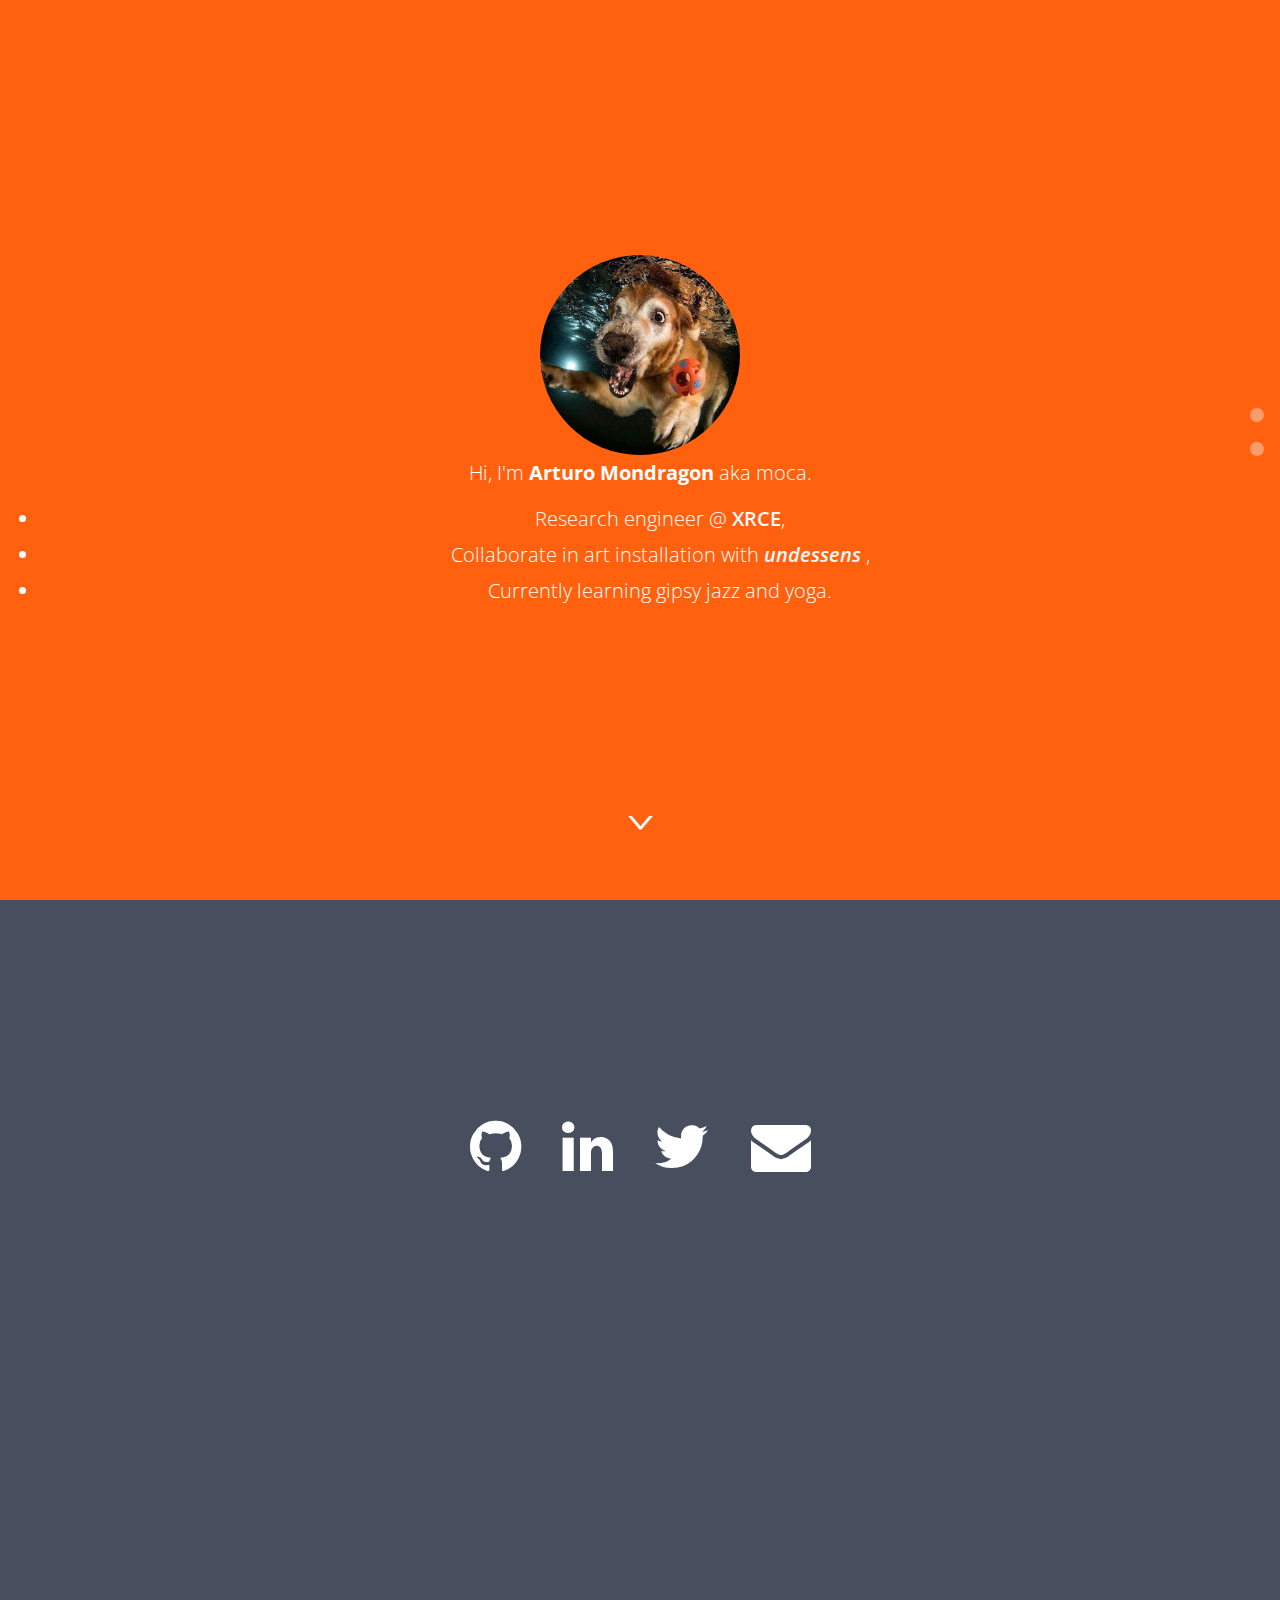
==== index.html @ 9e2b35b2 "fisrt drft" ====
<!DOCTYPE html>
<html lang="en">
  <head>
    <meta charset="utf-8">
    <meta http-equiv="X-UA-Compatible" content="IE=edge">
    <meta name="viewport" content="width=device-width, initial-scale=1.0">
    <meta name="description" content="Github WebPage">
    <link rel="shortcut icon" href="assets/ico/favicon.png">

    <title> Arturo Mondragon </title>
    <link href="assets/css/bootstrap.min.css" rel="stylesheet">
    <link href="assets/css/main.css" rel="stylesheet">
    <link href="assets/css/font-awesome.min.css" rel="stylesheet">

    <!-- HTML5 shim and Respond.js IE8 support of HTML5 elements and media queries -->
    <!--[if lt IE 9]>
      <script src="https://oss.maxcdn.com/libs/html5shiv/3.7.0/html5shiv.js"></script>
      <script src="https://oss.maxcdn.com/libs/respond.js/1.3.0/respond.min.js"></script>
    <![endif]-->
  </head>
  <body>

	<div class="nav">
		<a  alt="Main" href="index.html#hero" class="scroll">Main</a>
		<a alt="Networks" href="index.html#networks" class="scroll">Networks</a>
	</div>
	<section id="hero">
			<div class="hero-block">
				<img class="img-circle" src="assets/img/logo.png" width="200" height="200" class="mb-7 hero-image">
				<p>Hi, I'm <strong>Arturo Mondragon </strong> aka moca.
        <ul class="list-style-type">
          <li>Research engineer @ <a href="http://www.xrce.xerox.com/">XRCE</a>,</li>
          <li>Collaborate in art installation with <em><a href="http://undessens.org/">undessens</a> </em> ,</li>
          <li>Currently learning gipsy jazz and yoga.</li>
        </ul>

			</div>
		<a href="index.html#networks" class="scroll"><span class="down-arrow"></span></a>
	</section>

	<section id="networks">
		<div class="container">
			<p>
				<a href="https://github.com/moca"><i class="fa fa-github"></i></a>
        <a href="https://fr.linkedin.com/pub/arturo-mondragon/28/77a/648"><i class="fa fa-linkedin"></i></a>
        <a href="#"><i class="fa fa-twitter"></i></a>
        <a href="#"><i class="fa fa-envelope"></i></a>
			</p>
		</div>
	</section>


    <!-- Bootstrap core JavaScript
    ================================================== -->
    <!-- Placed at the end of the document so the pages load faster -->

    <script type="text/javascript" src="assets/js/vendor/jquery-1.11.3.min.js"></script>
    <script type="text/javascript" src="assets/js/vendor/bootstrap.min.js"></script>
    <!-- <script type="text/javascript" src="https://code.jquery.com/jquery-1.10.2.min.js"></script> -->
    <script type="text/javascript" src="assets/js/vendor/lodash.js"></script>
    <script type="text/javascript" async="" src="//www.google-analytics.com/analytics.js"></script>

    <script>
      (function(i,s,o,g,r,a,m){i['GoogleAnalyticsObject']=r;i[r]=i[r]||function(){
      (i[r].q=i[r].q||[]).push(arguments)},i[r].l=1*new Date();a=s.createElement(o),
      m=s.getElementsByTagName(o)[0];a.async=1;a.src=g;m.parentNode.insertBefore(a,m)
      })(window,document,'script','//www.google-analytics.com/analytics.js','ga');

      ga('create', 'UA-64543687-1', 'auto');
      ga('send', 'pageview');
    </script>

    <script type="text/javascript">
      app = {};
      app.resizable = ["#hero", "#networks"];

      app.init = function(){
        app.resizeSections();
      };

      app.resizeSections = function(){
        _.map(app.resizable, app.resizeElement);
      };

      app.resizeElement = function (element){
          $(element).height($(window).height());
      }

    $(document).ready(function() {
      app.init();

      $(window).resize(function() {
        app.resizeSections();
      });

    });
    </script>

  </body>
</html>
---- assets/css/main.css ----
/*
 * Author: Arturo Monragon inspired from http://alvarez.is
 *
 * Project: Github Personal Page
 */

/* FONTS */
@import url(http://fonts.googleapis.com/css?family=Open+Sans:400italic,700italic,800italic,400,700,800);

body {
  font-family: 'Open Sans', sans-serif;
  background: #f5f6f7;
  /*color: #f5f6f7;*/
  color: #fff;
  font-size: 20px;
  line-height: 36px;
  text-align: center;
  font-weight: 300; }


nav ul {
  list-style: none; }

blockquote, q {
  quotes: none; }

blockquote:before, blockquote:after, q:before, q:after {
  content: none; }


hr {
  display: block;
  height: 1px;
  border: 0;
  border-top: 1px solid #ccc;
  margin: 1em 0;
  padding: 0; }


/* =========================

	GENERAL STYLES

 =========================*/
*, *:before, *:after {
  -moz-box-sizing: border-box;
  -webkit-box-sizing: border-box;
  box-sizing: border-box;
  border: none; }

a:link,
a:visited,
a:active {
  font-weight: 600;
  color: #f5f6f7;
  text-decoration: none; }
  a:link:hover,
  a:visited:hover,
  a:active:hover {
    color: #e1e1e1;
    -webkit-transition: color 1s;
    -moz-transition: color 1s;
    -ms-transition: color 1s;
    -o-transition: color 1s;
    transition: color 1s; }


.nav {
  position: fixed;
  width: 30px;
  height: 84px;
  z-index: 100;
  right: 0;
  top: 50%;
  margin-top: -42px; }
  .nav a {
    text-indent: -9999px;
    display: block;
    width: 14px;
    height: 14px;
    background: rgba(245, 246, 247, 0.4);
    -webkit-border-radius: 7px;
    -moz-border-radius: 7px;
    border-radius: 7px;
    margin-bottom: 20px;
    -webkit-transition: background 0.5s;
    -moz-transition: background 0.5s;
    -ms-transition: background 0.5s;
    -o-transition: background 0.5s;
    transition: background 0.5s; }
    .nav a:hover {
      background: #f5f6f7;
      -webkit-transition: background 1s;
      -moz-transition: background 1s;
      -ms-transition: background 1s;
      -o-transition: background 1s;
      transition: background 1s; }

.mb-7 {
  margin-bottom: 70px; }

.centered {
	text-align: center;
}

/* =========================

		SECTION STYLES

   =========================*/
#hero,
#work,
#networks {
  min-height: 600px;
  position: relative; }

.hero-block,
.footer-block {
  height: 390px;
  width: 100%;
  position: absolute;
  top: 50%;
  margin-top: -195px;
}

.hero-image {
  width: auto;
  height: auto;
}

.footer-block {
  height: 180px;
  margin-top: -90px;
}

#hero {
  background: #FF610F;
  /*background: #fff; */

}

#work {
  background: #3498DB; }

#networks {
  background: #474E5D; }

.down-arrow {
  position: absolute;
  bottom: 70px;
  left: 50%;
  margin-left: -12px;
  width: 25px;
  height: 14px;
  background: url("../img/arrow.png") no-repeat; }

/* =========================

			WORK

   =========================*/

#work .showcase {
  width: 100%;
  padding: 0px;

   }

.showcase-tiles {
  padding-top: 0px;
  margin-top: 0px;
  display: table-row; }

.showcase-info {
  display: table-row; }

.showcase-info {
  text-align: center; }

/* =========================

			FOOTER

   =========================*/
#networks {
	width: 100%;
	height: 100%;
	padding-top: 200px;
}

#networks i {
	font-size: 60px;
	color: white;
	padding: 18px;
}

#networks .dribbble:hover {
	color: #ed6297;
}

#networks .facebook:hover {
	color: #3b5998;
}

#networks .twitter:hover {
	color: #2094CA;
}

#networks .mail:hover {
	color: #f39c12;
}
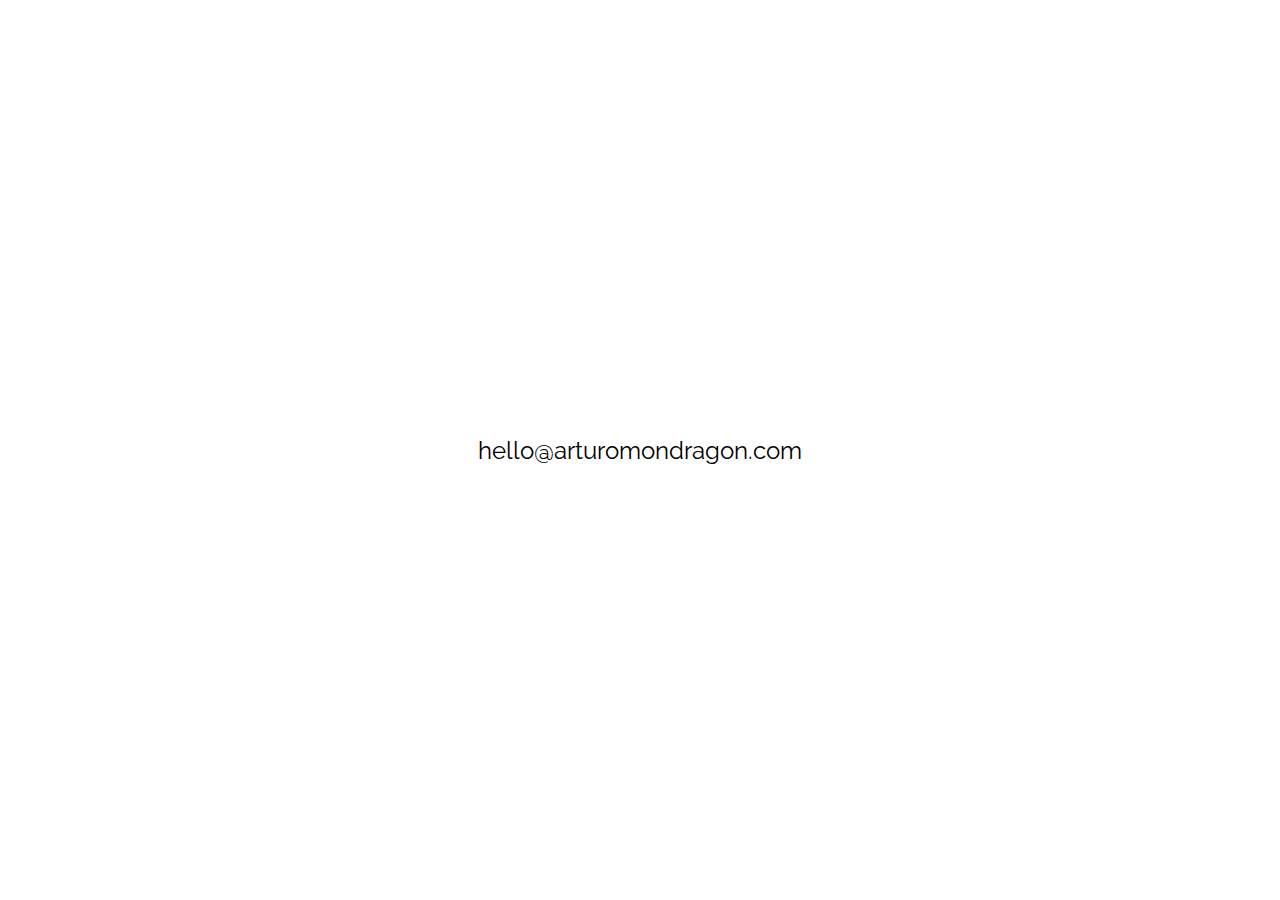
==== commit 78e5b0de: "Hard Reset" ====
--- a/index.html
+++ b/index.html
@@ -1,100 +1,24 @@
-<!DOCTYPE html>
-<html lang="en">
-  <head>
-    <meta charset="utf-8">
-    <meta http-equiv="X-UA-Compatible" content="IE=edge">
-    <meta name="viewport" content="width=device-width, initial-scale=1.0">
-    <meta name="description" content="Github WebPage">
-    <link rel="shortcut icon" href="assets/ico/favicon.png">
-
-    <title> Arturo Mondragon </title>
-    <link href="assets/css/bootstrap.min.css" rel="stylesheet">
-    <link href="assets/css/main.css" rel="stylesheet">
-    <link href="assets/css/font-awesome.min.css" rel="stylesheet">
-
-    <!-- HTML5 shim and Respond.js IE8 support of HTML5 elements and media queries -->
-    <!--[if lt IE 9]>
-      <script src="https://oss.maxcdn.com/libs/html5shiv/3.7.0/html5shiv.js"></script>
-      <script src="https://oss.maxcdn.com/libs/respond.js/1.3.0/respond.min.js"></script>
-    <![endif]-->
-  </head>
-  <body>
-
-	<div class="nav">
-		<a  alt="Main" href="index.html#hero" class="scroll">Main</a>
-		<a alt="Networks" href="index.html#networks" class="scroll">Networks</a>
-	</div>
-	<section id="hero">
-			<div class="hero-block">
-				<img class="img-circle" src="assets/img/logo.png" width="200" height="200" class="mb-7 hero-image">
-				<p>Hi, I'm <strong>Arturo Mondragon </strong> aka moca.
-        <ul class="list-style-type">
-          <li>Research engineer @ <a href="http://www.xrce.xerox.com/">XRCE</a>,</li>
-          <li>Collaborate in art installation with <em><a href="http://undessens.org/">undessens</a> </em> ,</li>
-          <li>Currently learning gipsy jazz and yoga.</li>
-        </ul>
-
-			</div>
-		<a href="index.html#networks" class="scroll"><span class="down-arrow"></span></a>
-	</section>
-
-	<section id="networks">
-		<div class="container">
-			<p>
-				<a href="https://github.com/moca"><i class="fa fa-github"></i></a>
-        <a href="https://fr.linkedin.com/pub/arturo-mondragon/28/77a/648"><i class="fa fa-linkedin"></i></a>
-        <a href="#"><i class="fa fa-twitter"></i></a>
-        <a href="#"><i class="fa fa-envelope"></i></a>
-			</p>
-		</div>
-	</section>
-
-
-    <!-- Bootstrap core JavaScript
-    ================================================== -->
-    <!-- Placed at the end of the document so the pages load faster -->
-
-    <script type="text/javascript" src="assets/js/vendor/jquery-1.11.3.min.js"></script>
-    <script type="text/javascript" src="assets/js/vendor/bootstrap.min.js"></script>
-    <!-- <script type="text/javascript" src="https://code.jquery.com/jquery-1.10.2.min.js"></script> -->
-    <script type="text/javascript" src="assets/js/vendor/lodash.js"></script>
-    <script type="text/javascript" async="" src="//www.google-analytics.com/analytics.js"></script>
-
-    <script>
-      (function(i,s,o,g,r,a,m){i['GoogleAnalyticsObject']=r;i[r]=i[r]||function(){
-      (i[r].q=i[r].q||[]).push(arguments)},i[r].l=1*new Date();a=s.createElement(o),
-      m=s.getElementsByTagName(o)[0];a.async=1;a.src=g;m.parentNode.insertBefore(a,m)
-      })(window,document,'script','//www.google-analytics.com/analytics.js','ga');
-
-      ga('create', 'UA-64543687-1', 'auto');
-      ga('send', 'pageview');
-    </script>
-
-    <script type="text/javascript">
-      app = {};
-      app.resizable = ["#hero", "#networks"];
-
-      app.init = function(){
-        app.resizeSections();
-      };
-
-      app.resizeSections = function(){
-        _.map(app.resizable, app.resizeElement);
-      };
-
-      app.resizeElement = function (element){
-          $(element).height($(window).height());
-      }
-
-    $(document).ready(function() {
-      app.init();
-
-      $(window).resize(function() {
-        app.resizeSections();
-      });
-
-    });
-    </script>
-
-  </body>
-</html>
+<!doctype html>
+<html>
+    <head>
+        <meta charset="utf-8">
+        <meta name="description" content="Arturo Mondragon Homepage">
+        <meta name="viewport" content="width=device-width, initial-scale=1">
+        <link href="https://fonts.googleapis.com/css?family=Raleway" rel="stylesheet">
+        <title>El Güero</title>
+        <style>
+            body{
+                align-items: center;
+                display: flex;
+                height: 100vh;
+                justify-content: center;
+                margin: 0;
+                font-family: 'Raleway', sans-serif;
+                font-size: 24px;
+            }
+        </style>
+    </head>
+    <body>
+        <p>hello@arturomondragon.com</p>
+    </body>
+</html>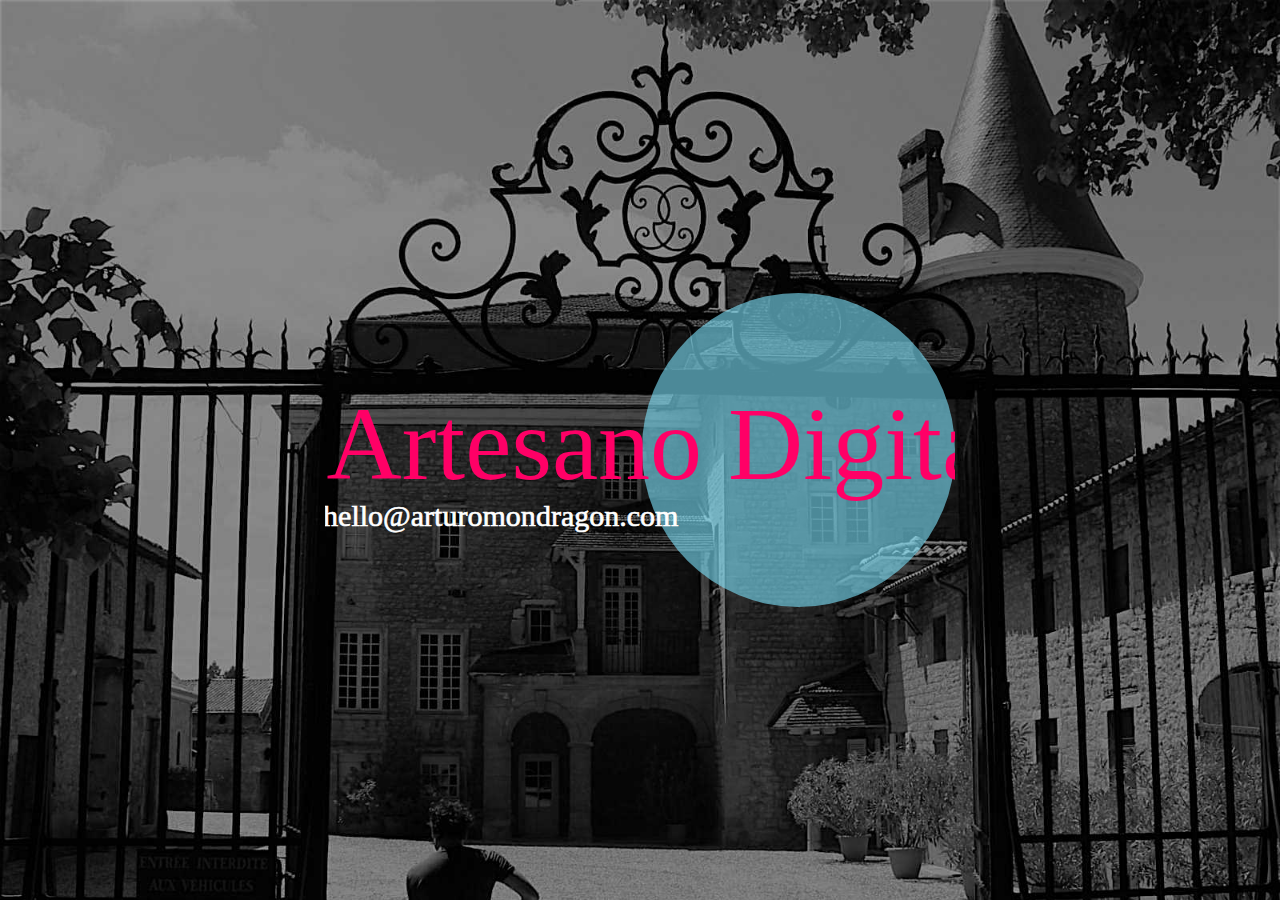
==== commit d6b4cfe8: "Background and Logo" ====
--- a/index.html
+++ b/index.html
@@ -2,23 +2,31 @@
 <html>
     <head>
         <meta charset="utf-8">
-        <meta name="description" content="Arturo Mondragon Homepage">
+        <meta name="description" content="Arturo Mondragon, Artisano Digital">
         <meta name="viewport" content="width=device-width, initial-scale=1">
         <link href="https://fonts.googleapis.com/css?family=Raleway" rel="stylesheet">
-        <title>El Güero</title>
+        <title>Arturo Mondragón</title>
         <style>
             body{
+                background-image: url(assets/img/background.jpg);
+                background-repeat: no-repeat;
+                background-size: cover;
                 align-items: center;
                 display: flex;
                 height: 100vh;
                 justify-content: center;
                 margin: 0;
                 font-family: 'Raleway', sans-serif;
-                font-size: 24px;
+                font-size: 6vmin;
+                color:white;
+            }
+
+            #logo{
+                width:70vmin;
             }
         </style>
     </head>
     <body>
-        <p>hello@arturomondragon.com</p>
+        <img id=logo src="assets/img/logo.svg" alt="">
     </body>
 </html>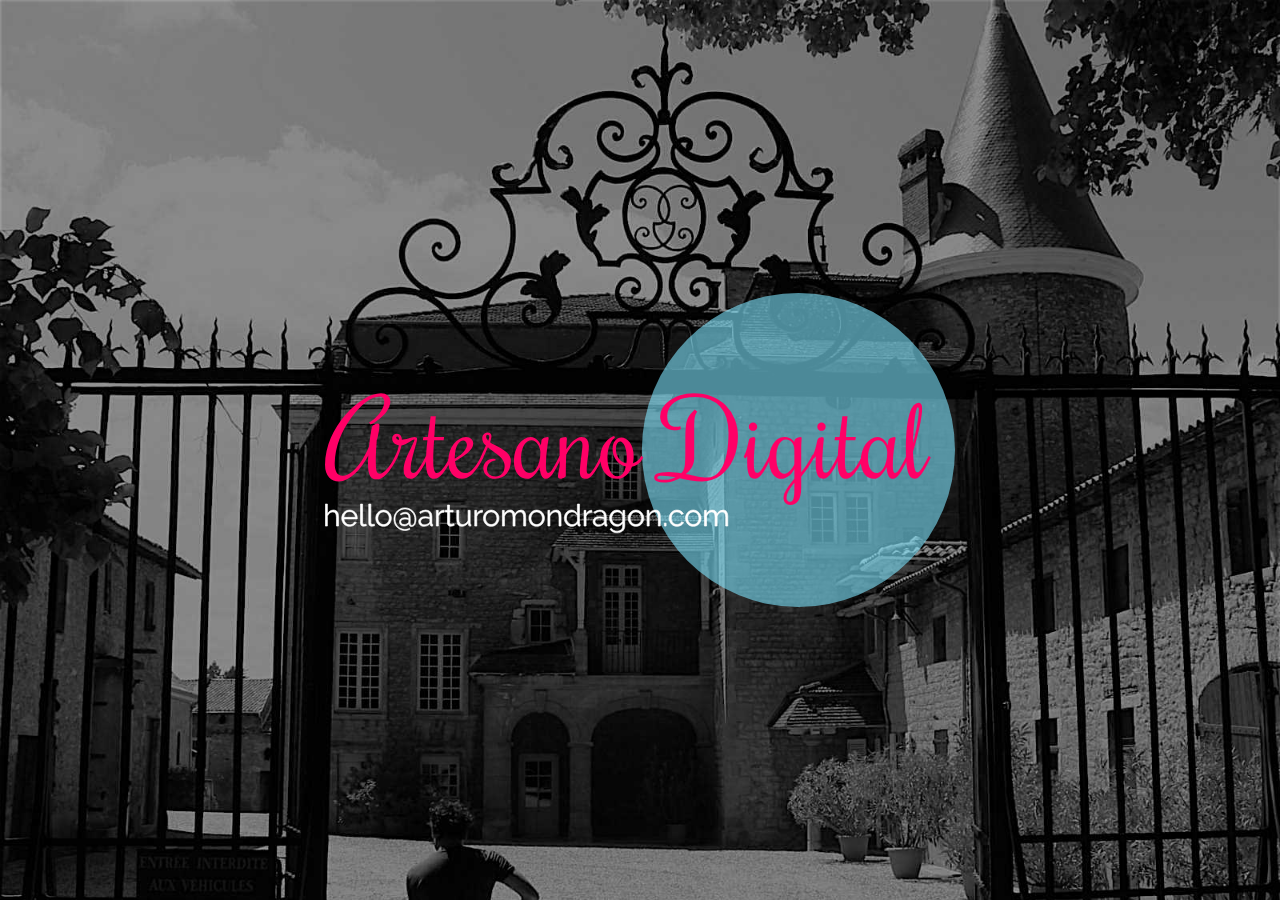
==== commit f8881cee: "Ad google analytics" ====
--- a/index.html
+++ b/index.html
@@ -4,7 +4,8 @@
         <meta charset="utf-8">
         <meta name="description" content="Arturo Mondragon, Artisano Digital">
         <meta name="viewport" content="width=device-width, initial-scale=1">
-        <link href="https://fonts.googleapis.com/css?family=Raleway" rel="stylesheet">
+        <link rel="icon" href="assets/img/favicon.png">
+        <link href="https://fonts.googleapis.com/css?family=Raleway|Rochester" rel="stylesheet">
         <title>Arturo Mondragón</title>
         <style>
             body{
@@ -29,4 +30,12 @@
     <body>
         <img id=logo src="assets/img/logo.svg" alt="">
     </body>
+    <script>
+        (function(i,s,o,g,r,a,m){i['GoogleAnalyticsObject']=r;i[r]=i[r]||function(){
+            (i[r].q=i[r].q||[]).push(arguments)},i[r].l=1*new Date();a=s.createElement(o),
+            m=s.getElementsByTagName(o)[0];a.async=1;a.src=g;m.parentNode.insertBefore(a,m)
+        })(window,document,'script','https://www.google-analytics.com/analytics.js','ga');
+        ga('create', 'UA-64543687-1', 'auto');
+        ga('send', 'pageview');
+    </script>
 </html>